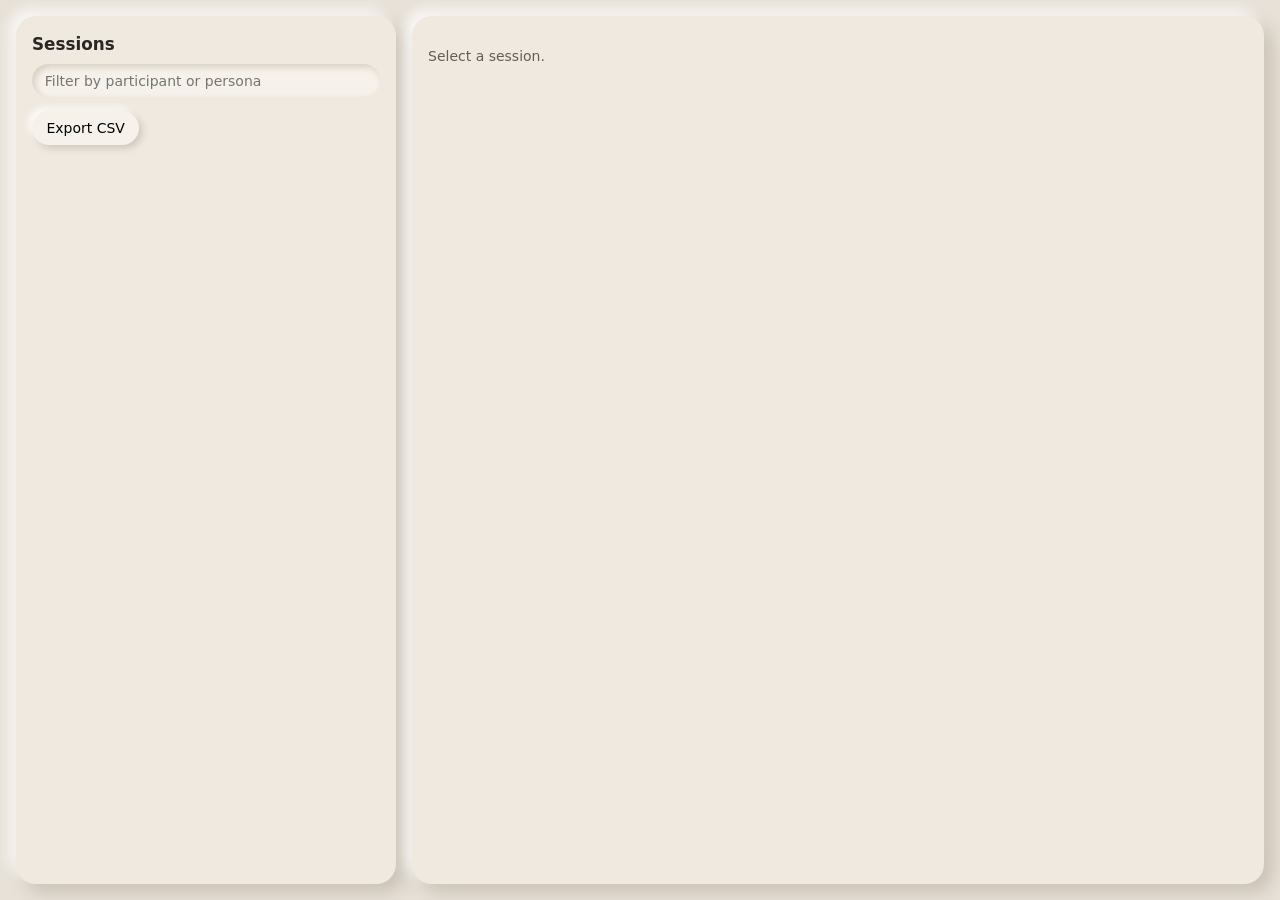
==== backend/researcher_ui/index.html @ d1cdee56 "Ethics ceiling in code, stage 6 onset, study config, researcher log viewer, model/llama setup script" ====
<!doctype html><html lang="en"><head><meta charset="utf-8"><meta name="viewport" content="width=device-width,initial-scale=1">
<title>Researcher viewer</title>
<style>
:root{--bg:#e7e1d8;--s:#efe9e0;--r:#f6f1ea;--ink:#2a2723;--ink2:#645e55;--a:#2c6f67;--c:#c9573e;--line:#d8d0c3}
*{box-sizing:border-box}body{margin:0;background:var(--bg);color:var(--ink);font:14px/1.45 Inter,system-ui,"Segoe UI",sans-serif}
#app{display:grid;grid-template-columns:380px 1fr;height:100vh;gap:16px;padding:16px}
.p{background:var(--s);border-radius:20px;box-shadow:8px 8px 18px rgba(142,128,108,.35),-6px -6px 14px rgba(255,255,255,.9);overflow:auto;padding:16px}
h2{margin:0 0 8px;font-size:1.05rem}h3{margin:16px 0 6px;font-size:.95rem}.m{color:var(--ink2)}.sm{font-size:.8rem}
button{font:inherit;border:0;border-radius:999px;padding:.4rem .9rem;background:var(--r);cursor:pointer;box-shadow:3px 3px 7px rgba(142,128,108,.35),-3px -3px 7px #fff}
button.pri{background:var(--a);color:#fff}button.dng{background:var(--c);color:#fff}
.s{display:block;width:100%;text-align:left;background:var(--r);border-radius:14px;padding:10px 12px;margin:8px 0;box-shadow:3px 3px 7px rgba(142,128,108,.3),-3px -3px 7px #fff}
.s.on{box-shadow:inset 3px 3px 7px rgba(142,128,108,.3),inset -3px -3px 7px #fff}
.b{display:inline-block;border-radius:99px;padding:1px 8px;font-size:.72rem;font-weight:700;background:#d3e4e0;color:var(--a)}.b.w{background:#f3d8cf;color:var(--c)}
.t{margin:8px 0;padding:8px 12px;border-radius:12px;background:var(--r);max-width:80%}.t.u{margin-left:auto;background:#d3e4e0}
.tags{margin-top:4px;font-size:.75rem}.ev{font-family:ui-monospace,Consolas,monospace;font-size:.75rem;background:var(--r);border-radius:10px;padding:6px 9px;margin:4px 0;white-space:pre-wrap;word-break:break-word}
.bar{height:10px;border-radius:9px;background:var(--r);overflow:hidden;margin:2px 0 6px}.bar i{display:block;height:100%;background:var(--a)}
input{font:inherit;padding:.4rem .8rem;border:0;border-radius:99px;width:100%;background:var(--r);box-shadow:inset 3px 3px 6px rgba(142,128,108,.3)}
</style></head><body><div id="app"><div class="p"><h2>Sessions</h2><input id="q" placeholder="Filter by participant or persona" aria-label="Filter">
<p><button id="csv">Export CSV</button></p><div id="list"></div></div><div class="p" id="detail"><p class="m">Select a session.</p></div></div>
<script>
const $=id=>document.getElementById(id),esc=s=>String(s??"").replace(/[&<>"']/g,c=>({"&":"&amp;","<":"&lt;",">":"&gt;",'"':"&quot;","'":"&#39;"}[c]));
const fmt=t=>t?new Date(t*1000).toLocaleString():"-";let S=[],cur=null;
async function load(){S=await (await fetch("/api/r/sessions")).json();draw()}
function draw(){const q=$("q").value.toLowerCase();$("list").innerHTML=S.filter(s=>(s.pid+s.persona).toLowerCase().includes(q)).map(s=>
 `<button class="s ${cur===s.sid?"on":""}" data-s="${s.sid}"><b>${esc(s.pid)}</b> · ${esc(s.persona)}<br><span class="m sm">${fmt(s.started_at)}</span><br>
 <span class="b ${["distress","user_minor","filter_exhausted","limit_pushes"].includes(s.end_reason)?"w":""}">${esc(s.end_reason||"running")}</span>
 <span class="m sm">${s.n_user} / ${s.n_attacker} msgs${s.n_filter_hits?` · ${s.n_filter_hits} blocked`:""}${s.tag_accuracy!=null?` · tags ${s.tag_accuracy}% (${s.n_reviewed})`:""}</span></button>`).join("")||'<p class="m">No sessions yet.</p>';
 document.querySelectorAll("[data-s]").forEach(b=>b.onclick=()=>open(b.dataset.s))}
async function open(sid){cur=sid;draw();const d=await (await fetch("/api/r/session/"+sid)).json(),s=d.session;
 let h=`<h2>${esc(s.pid)} · ${esc(s.persona)}</h2><p class="m sm">session ${s.sid} · started ${fmt(s.started_at)} · ended ${fmt(s.ended_at)} · reason <b>${esc(s.end_reason||"running")}</b> · config ${esc(s.config_hash)}</p>
 <p><button class="dng" id="del">Delete all data for ${esc(s.pid)}</button></p><h3>Intended exposure (attacker turns)</h3>`;
 for(const [k,v] of Object.entries(d.exposure))if(v.primary_pct||v.secondary_pct)h+=`<div class="sm">${esc(k)} <b>${v.primary_pct}%</b>${v.secondary_pct?` (+${v.secondary_pct}% secondary)`:""}</div><div class="bar"><i style="width:${v.primary_pct}%"></i></div>`;
 const last=d.snapshots[d.snapshots.length-1];if(last)h+=`<p class="sm m">final stage ${last.stage} · offender type ${last.offender_type.toFixed(2)} · register ${last.register.toFixed(2)} · stages: ${d.snapshots.map(x=>x.stage).join("")}</p>`;
 h+=`<h3>Tag validity check <span class="m sm">${d.reviewed} reviewed, ${d.agree} agree${d.reviewed?` (${Math.round(100*d.agree/d.reviewed)}%)`:""}</span></h3><p class="m sm">Mark whether each attacker message really shows the intended strategy.</p><h3>Transcript</h3>`;
 for(const t of d.turns){if(t.role==="user")h+=`<div class="t u">${esc(t.text)}</div>`;else h+=`<div class="t">${esc(t.text)}<div class="tags"><span class="b">${esc(t.primary)}</span>${t.secondary?` <span class="b">${esc(t.secondary)}</span>`:""}
  <button data-r="1" data-i="${t.idx}" ${t.review===1?'class="pri"':""}>tag matches</button> <button data-r="0" data-i="${t.idx}" ${t.review===0?'class="dng"':""}>does not</button></div></div>`}
 h+=`<h3>Events</h3>`+(d.events.map(e=>`<div class="ev">${fmt(e.ts)} · ${esc(e.kind)}${e.detail?" · "+esc(e.detail):""}</div>`).join("")||'<p class="m sm">None.</p>');
 $("detail").innerHTML=h;
 document.querySelectorAll("[data-r]").forEach(b=>b.onclick=async()=>{await fetch("/api/r/review",{method:"POST",headers:{"Content-Type":"application/json"},body:JSON.stringify({sid,idx:+b.dataset.i,agree:b.dataset.r==="1"})});await load();open(sid)});
 $("del").onclick=async()=>{if(confirm("Permanently delete ALL data for participant "+s.pid+"?")){await fetch("/api/r/participant/"+encodeURIComponent(s.pid),{method:"DELETE"});cur=null;$("detail").innerHTML='<p class="m">Deleted.</p>';load()}}}
$("q").oninput=draw;$("csv").onclick=()=>location.href="/api/r/export.csv";load();
</script></body></html>
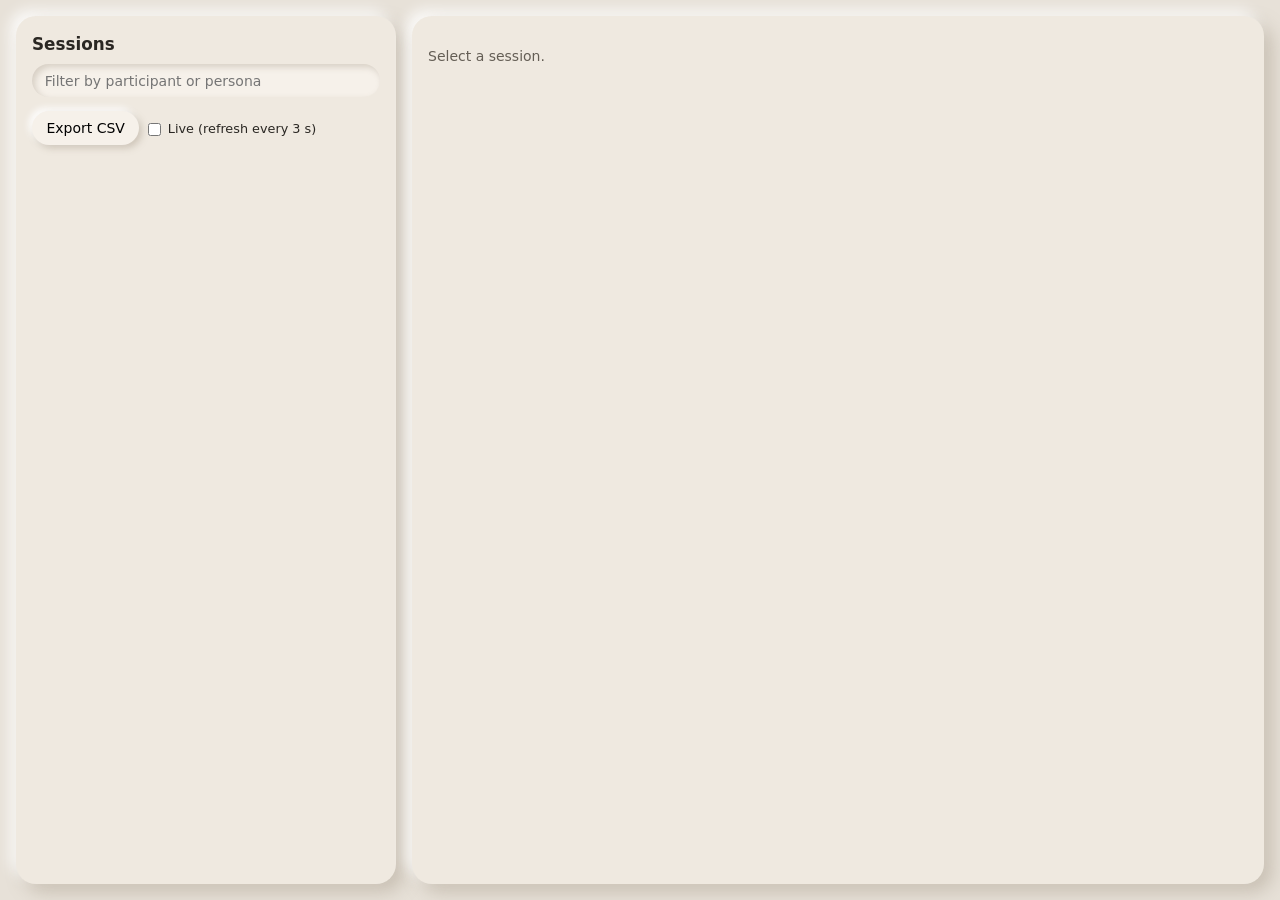
==== commit 2368e010: "Persona realism and no abrupt endings: relaxed ceiling per researcher, pushy register, varied moves," ====
--- a/backend/researcher_ui/index.html
+++ b/backend/researcher_ui/index.html
@@ -12,11 +12,13 @@
 .s.on{box-shadow:inset 3px 3px 7px rgba(142,128,108,.3),inset -3px -3px 7px #fff}
 .b{display:inline-block;border-radius:99px;padding:1px 8px;font-size:.72rem;font-weight:700;background:#d3e4e0;color:var(--a)}.b.w{background:#f3d8cf;color:var(--c)}
 .t{margin:8px 0;padding:8px 12px;border-radius:12px;background:var(--r);max-width:80%}.t.u{margin-left:auto;background:#d3e4e0}
-.tags{margin-top:4px;font-size:.75rem}.ev{font-family:ui-monospace,Consolas,monospace;font-size:.75rem;background:var(--r);border-radius:10px;padding:6px 9px;margin:4px 0;white-space:pre-wrap;word-break:break-word}
+.tags{margin-top:4px;font-size:.75rem}.dm{font-size:.74rem;color:var(--ink2);margin-top:4px}.dm summary{cursor:pointer}.sig{font-size:.72rem;color:var(--ink2);text-align:right;margin:-4px 4px 4px}
+.ev{font-family:ui-monospace,Consolas,monospace;font-size:.75rem;background:var(--r);border-radius:10px;padding:6px 9px;margin:4px 0;white-space:pre-wrap;word-break:break-word}
 .bar{height:10px;border-radius:9px;background:var(--r);overflow:hidden;margin:2px 0 6px}.bar i{display:block;height:100%;background:var(--a)}
 input{font:inherit;padding:.4rem .8rem;border:0;border-radius:99px;width:100%;background:var(--r);box-shadow:inset 3px 3px 6px rgba(142,128,108,.3)}
+input[type=checkbox]{width:auto;box-shadow:none;vertical-align:middle;padding:0}
 </style></head><body><div id="app"><div class="p"><h2>Sessions</h2><input id="q" placeholder="Filter by participant or persona" aria-label="Filter">
-<p><button id="csv">Export CSV</button></p><div id="list"></div></div><div class="p" id="detail"><p class="m">Select a session.</p></div></div>
+<p><button id="csv">Export CSV</button> <label class="sm"><input type="checkbox" id="live"> Live (refresh every 3 s)</label></p><div id="list"></div></div><div class="p" id="detail"><p class="m">Select a session.</p></div></div>
 <script>
 const $=id=>document.getElementById(id),esc=s=>String(s??"").replace(/[&<>"']/g,c=>({"&":"&amp;","<":"&lt;",">":"&gt;",'"':"&quot;","'":"&#39;"}[c]));
 const fmt=t=>t?new Date(t*1000).toLocaleString():"-";let S=[],cur=null;
@@ -26,17 +28,17 @@
  <span class="b ${["distress","user_minor","filter_exhausted","limit_pushes"].includes(s.end_reason)?"w":""}">${esc(s.end_reason||"running")}</span>
  <span class="m sm">${s.n_user} / ${s.n_attacker} msgs${s.n_filter_hits?` · ${s.n_filter_hits} blocked`:""}${s.tag_accuracy!=null?` · tags ${s.tag_accuracy}% (${s.n_reviewed})`:""}</span></button>`).join("")||'<p class="m">No sessions yet.</p>';
  document.querySelectorAll("[data-s]").forEach(b=>b.onclick=()=>open(b.dataset.s))}
-async function open(sid){cur=sid;draw();const d=await (await fetch("/api/r/session/"+sid)).json(),s=d.session;
+async function open(sid,keep){cur=sid;draw();const box=$("detail"),top=keep?box.scrollTop:0;const d=await (await fetch("/api/r/session/"+sid)).json(),s=d.session;
  let h=`<h2>${esc(s.pid)} · ${esc(s.persona)}</h2><p class="m sm">session ${s.sid} · started ${fmt(s.started_at)} · ended ${fmt(s.ended_at)} · reason <b>${esc(s.end_reason||"running")}</b> · config ${esc(s.config_hash)}</p>
  <p><button class="dng" id="del">Delete all data for ${esc(s.pid)}</button></p><h3>Intended exposure (attacker turns)</h3>`;
  for(const [k,v] of Object.entries(d.exposure))if(v.primary_pct||v.secondary_pct)h+=`<div class="sm">${esc(k)} <b>${v.primary_pct}%</b>${v.secondary_pct?` (+${v.secondary_pct}% secondary)`:""}</div><div class="bar"><i style="width:${v.primary_pct}%"></i></div>`;
  const last=d.snapshots[d.snapshots.length-1];if(last)h+=`<p class="sm m">final stage ${last.stage} · offender type ${last.offender_type.toFixed(2)} · register ${last.register.toFixed(2)} · stages: ${d.snapshots.map(x=>x.stage).join("")}</p>`;
  h+=`<h3>Tag validity check <span class="m sm">${d.reviewed} reviewed, ${d.agree} agree${d.reviewed?` (${Math.round(100*d.agree/d.reviewed)}%)`:""}</span></h3><p class="m sm">Mark whether each attacker message really shows the intended strategy.</p><h3>Transcript</h3>`;
- for(const t of d.turns){if(t.role==="user")h+=`<div class="t u">${esc(t.text)}</div>`;else h+=`<div class="t">${esc(t.text)}<div class="tags"><span class="b">${esc(t.primary)}</span>${t.secondary?` <span class="b">${esc(t.secondary)}</span>`:""}
+ for(const t of d.turns){const m=t.meta||{};if(t.role==="user"){h+=`<div class="t u">${esc(t.text)}</div>`;if(m.signals){const g=m.signals,f=k=>g[k]?k+" "+(+g[k]).toFixed(1):"";h+=`<div class="sig">${[f("warmth"),f("disclosure"),f("resistance"),f("boundary"),f("short"),m.german?"german":"",m.pushed?"pushed limits":"",(m.topics||[]).join(", ")].filter(Boolean).join(" · ")}</div>`}}else h+=`<div class="t">${esc(t.text)}${m.move?`<div class="dm"><b>stage ${m.stage} · move: ${esc(m.move)}</b> · receptiveness ${m.receptiveness} · register ${m.register} · offender ${m.offender_type}<details><summary>director note</summary>${esc(m.note)}<br>tone: ${esc((m.tone||[]).join("; "))}</details></div>`:""}<div class="tags"><span class="b">${esc(t.primary)}</span>${t.secondary?` <span class="b">${esc(t.secondary)}</span>`:""}
   <button data-r="1" data-i="${t.idx}" ${t.review===1?'class="pri"':""}>tag matches</button> <button data-r="0" data-i="${t.idx}" ${t.review===0?'class="dng"':""}>does not</button></div></div>`}
  h+=`<h3>Events</h3>`+(d.events.map(e=>`<div class="ev">${fmt(e.ts)} · ${esc(e.kind)}${e.detail?" · "+esc(e.detail):""}</div>`).join("")||'<p class="m sm">None.</p>');
- $("detail").innerHTML=h;
+ box.innerHTML=h;box.scrollTop=keep?top:0;
  document.querySelectorAll("[data-r]").forEach(b=>b.onclick=async()=>{await fetch("/api/r/review",{method:"POST",headers:{"Content-Type":"application/json"},body:JSON.stringify({sid,idx:+b.dataset.i,agree:b.dataset.r==="1"})});await load();open(sid)});
  $("del").onclick=async()=>{if(confirm("Permanently delete ALL data for participant "+s.pid+"?")){await fetch("/api/r/participant/"+encodeURIComponent(s.pid),{method:"DELETE"});cur=null;$("detail").innerHTML='<p class="m">Deleted.</p>';load()}}}
-$("q").oninput=draw;$("csv").onclick=()=>location.href="/api/r/export.csv";load();
+let tm=null;$("live").onchange=e=>{clearInterval(tm);if(e.target.checked)tm=setInterval(async()=>{await load();if(cur)open(cur,true)},3000)};$("q").oninput=draw;$("csv").onclick=()=>location.href="/api/r/export.csv";load();
 </script></body></html>
